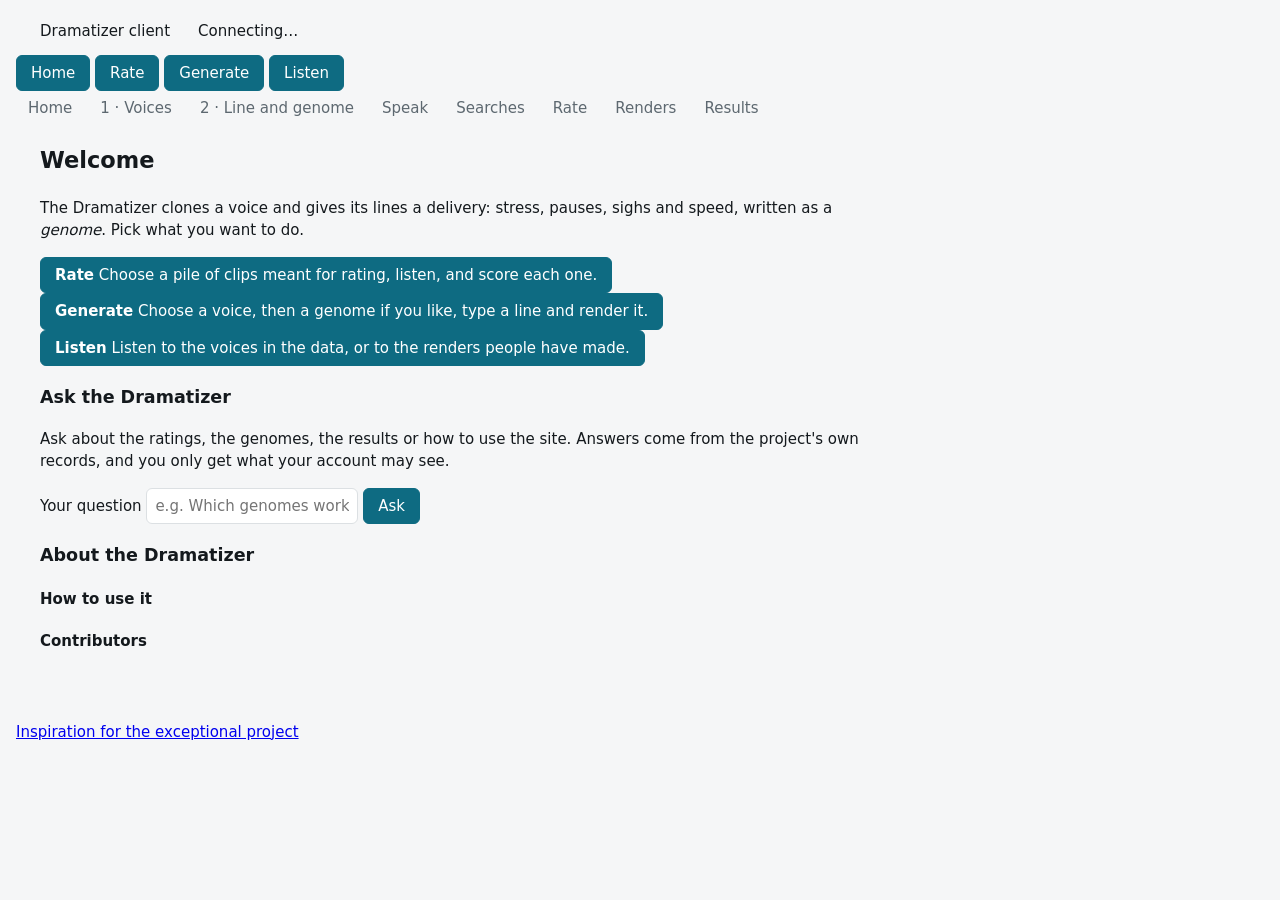
==== frontend/client/static/index.html @ ffc7ba86 "Pushing login changes" ====
<!doctype html>
<html lang="en">
<head>
<meta charset="utf-8">
<meta name="viewport" content="width=device-width, initial-scale=1">
<title>Dramatizer</title>
<link rel="stylesheet" href="/static/style.css">
</head>
<body>
<header class="top">
  <div class="brand">Dramatizer <span class="tag">client</span></div>
  <div class="who">
    <div class="conn" id="conn">Connecting…</div>
    <details class="account" id="account" hidden>
      <summary>Account</summary>
      <div class="account-menu">
        <form id="password-form" class="stack">
          <strong>Change password</strong>
          <label>Current password <input type="password" id="pw-current" autocomplete="current-password" required></label>
          <label>New password (12 or more characters) <input type="password" id="pw-new" autocomplete="new-password" minlength="12" required></label>
          <label>New password again <input type="password" id="pw-again" autocomplete="new-password" minlength="12" required></label>
          <button type="submit">Change password</button>
        </form>
        <button type="button" class="quiet" id="logout">Log out</button>
      </div>
    </details>
  </div>
</header>

<section class="login" id="login" hidden>
  <form id="login-form" class="stack card">
    <h2>Log in</h2>
    <p class="muted small">With the username and password the host gave you.</p>
    <label>Username <input id="login-user" autocomplete="username" autocapitalize="none" spellcheck="false" required></label>
    <label>Password <input id="login-pass" type="password" autocomplete="current-password" required></label>
    <p class="login-error" id="login-error" role="alert" hidden></p>
    <button type="submit">Log in</button>
    <p class="muted small" id="register-offer" hidden>No account yet? <button type="button" class="link" id="show-register">Register</button></p>
  </form>
  <form id="register-form" class="stack card" hidden>
    <h2>Register</h2>
    <p class="muted small">Ask for a listener account. The host approves it before you can log in.</p>
    <label>Username <input id="reg-user" autocomplete="username" autocapitalize="none" spellcheck="false"
      pattern="[a-z0-9._\-]{2,32}" title="2 to 32 lower-case letters, digits, or . _ -" required></label>
    <label>Name shown with your ratings <input id="reg-name" autocomplete="name" maxlength="40" required></label>
    <label>Email <input id="reg-email" type="email" autocomplete="email" maxlength="254" required></label>
    <label>Password (12 or more characters) <input id="reg-pass" type="password" autocomplete="new-password" minlength="12" required></label>
    <label>Password again <input id="reg-again" type="password" autocomplete="new-password" minlength="12" required></label>
    <p class="muted small">Your email stays on the host's computer, to know who asked and to reach you.</p>
    <p class="login-error" id="register-error" role="alert" hidden></p>
    <p class="muted" id="register-done" role="status" hidden></p>
    <button type="submit">Register</button>
    <p class="muted small"><button type="button" class="link" id="show-login">Back to log in</button></p>
  </form>
</section>

<div id="app">

<nav class="modes" id="modes" aria-label="Mode">
  <button type="button" data-mode="home" aria-pressed="false">Home</button>
  <button type="button" data-mode="rate" aria-pressed="false">Rate</button>
  <button type="button" data-mode="generate" aria-pressed="false">Generate</button>
  <button type="button" data-mode="listen" aria-pressed="false">Listen</button>
  <button type="button" data-mode="research" aria-pressed="false" hidden>Research</button>
  <span class="mode-note" id="mode-note"></span>
</nav>

<div class="chosen" id="chosen" hidden>
  <span class="label">Voice</span> <strong id="chosen-name"></strong>
  <span class="muted" id="chosen-text"></span>
  <audio id="chosen-audio" controls preload="none"></audio>
</div>

<nav class="tabs" role="tablist">
  <button role="tab" data-tab="home" class="on">Home</button>
  <button role="tab" data-tab="voices"><span class="step">1 · </span>Voices</button>
  <button role="tab" data-tab="studio"><span class="step">2 · </span>Line and genome</button>
  <button role="tab" data-tab="speak">Speak</button>
  <button role="tab" data-tab="genomes">Searches</button>
  <button role="tab" data-tab="rate">Rate</button>
  <button role="tab" data-tab="renders">Renders</button>
  <button role="tab" data-tab="results">Results</button>
</nav>

<main>
  <!-- Home: the page after logging in -->
  <section class="tab" id="tab-home">
    <h2 id="home-hello">Welcome</h2>
    <p class="intro">The Dramatizer clones a voice and gives its lines a delivery: stress, pauses, sighs and speed,
      written as a <em>genome</em>. Pick what you want to do.</p>
    <div class="home-cards">
      <button type="button" class="home-card" data-go="rate">
        <strong>Rate</strong>
        <span>Choose a pile of clips meant for rating, listen, and score each one.</span>
        <span class="muted small" id="home-rate-note"></span>
      </button>
      <button type="button" class="home-card" data-go="generate">
        <strong>Generate</strong>
        <span>Choose a voice, then a genome if you like, type a line and render it.</span>
      </button>
      <button type="button" class="home-card" data-go="listen">
        <strong>Listen</strong>
        <span>Listen to the voices in the data, or to the renders people have made.</span>
      </button>
      <button type="button" class="home-card" data-go="research" id="home-research" hidden>
        <strong>Research</strong>
        <span>Genome searches, their rankings, and the measured results.</span>
      </button>
    </div>

    <div class="home-columns">
      <section class="home-panel ask" aria-labelledby="ask-title">
        <h3 id="ask-title">Ask the Dramatizer</h3>
        <p class="muted small">Ask about the ratings, the genomes, the results or how to use the site. Answers come from
          the project's own records, and you only get what your account may see.</p>
        <div class="ask-log" id="ask-log" aria-live="polite"></div>
        <form class="ask-form" id="ask-form">
          <label class="grow"><span class="visually-hidden">Your question</span>
            <input type="text" id="ask-q" maxlength="500" autocomplete="off"
                   placeholder="e.g. Which genomes work best for each voice?"></label>
          <button type="submit" id="ask-send">Ask</button>
        </form>
        <div class="ask-examples" id="ask-examples"></div>
        <p class="muted small" id="ask-status"></p>
      </section>

      <section class="home-panel about" aria-labelledby="about-title">
        <h3 id="about-title">About the Dramatizer</h3>
        <p id="about-what"></p>
        <h4>How to use it</h4>
        <ol class="about-how" id="about-how"></ol>
        <h4>Contributors</h4>
        <ul class="about-people" id="about-people"></ul>
      </section>
    </div>
  </section>

  <!-- 1. Voices -->
  <section class="tab" id="tab-voices" hidden>
    <p class="intro for-generate">Step 1: pick the voice to clone, then go on to the line and genome. Only validation speakers are offered; the final test speakers stay locked.</p>
    <p class="intro for-listen">The voices in the data: play any recording. Only validation speakers are offered.</p>
    <form class="row" id="voice-search">
      <label>Dataset <select id="dataset"></select></label>
      <label class="grow">Speaker or words <input type="search" id="voice-q" placeholder="e.g. p231, or: the door"></label>
      <button type="submit">Search</button>
    </form>
    <p class="muted" id="voice-count"></p>
    <ul class="list" id="voice-list"></ul>
    <div class="pager"><button id="prev" class="quiet">‹ Earlier</button><span id="page"></span><button id="next" class="quiet">Later ›</button></div>
  </section>

  <!-- 2. Speak -->
  <section class="tab" id="tab-speak" hidden>
    <p class="intro">Type a line; the host's PC speaks it in the chosen voice. Jobs wait in one queue.</p>
    <p class="notice" data-lacks="speak" hidden>Your account can choose voices and listen to them, but not make speech. Ask the host for a researcher account.</p>
    <form id="speak-form" class="stack">
      <label>Line to speak <textarea id="speak-text" rows="3" maxlength="300" required></textarea></label>
      <div class="row"><label>Seed <input type="number" id="speak-seed" min="0" placeholder="default"></label>
        <button type="submit" data-needs="speak">Speak</button></div>
    </form>
    <div id="speak-jobs" class="list"></div>
  </section>

  <!-- 3. Genomes -->
  <section class="tab" id="tab-genomes" hidden>
    <div id="genome-home">
      <p class="intro">A genome is a few delivery edits: stress, pauses, sounds, speed. A search tries 10 genomes on
        one line and judges each against the plain line. Then listeners rate them and the best one gets a name.</p>
<p class="notice" data-lacks="search" hidden>Your account can listen to the searches, but not start one. Ask the host for a researcher account.</p>
      <details class="card" open>
        <summary>New search with the chosen voice</summary>
        <form id="search-form" class="stack">
          <label>Line <textarea id="search-text" rows="2" maxlength="300" required>Well, you really did it this time, and I honestly didn't think you had it in you, so I'll be waiting.</textarea></label>
          <div class="row">
            <label>Search method <select id="search-method">
              <option value="random">Random</option>
              <option value="guided-shared">Shared preference model</option>
              <option value="guided-voice">Voice-conditioned preference model</option>
            </select></label>
            <label>Starting genome <select id="search-start" disabled>
              <option value="">Neutral</option>
            </select></label>
          </div>
          <div class="row"><label>Genes per genome <input type="number" id="search-genes" min="1" max="6" value="3"></label>
            <label>Genome seed <input type="number" id="search-seed" min="0" placeholder="new"></label>
            <button type="submit">Start search</button></div>
          <p class="muted small">Takes a few minutes (11 clips). Lines of about 20 words judge best.</p>
        </form>
      </details>
      <h3>Searches</h3>
      <label class="row">Listening pile <select id="pile-filter"><option value="">All searches</option></select></label>
      <p class="muted small" id="pile-note" hidden>Your pile: rate every search in it. Each has the plain line and up to 10 deliveries.</p>
      <ul class="list" id="search-list"></ul>
      <h3>Named genomes</h3>
      <ul class="list" id="named-list"></ul>
    </div>

    <div id="run-view" hidden>
      <button class="quiet" id="back">‹ All searches</button>
      <h2 id="run-title"></h2>
      <p class="line" id="run-line"></p>
      <p class="muted" id="run-state"></p>
      <div class="views" role="tablist">
        <button data-view="rate" class="on">Rate</button>
        <button data-view="ranked">Ranked by MOS</button>
      </div>

      <form id="rate-form" class="stack">
        <fieldset class="raters">
          <legend>Listeners</legend>
          <label>How many <select id="rater-count"><option>1</option><option>2</option><option>3</option><option>4</option></select></label>
          <div id="rater-names" class="row"></div>
          <p class="muted small">Each listener moves their slider from 0 (bad) to 5 (excellent) for every clip they heard.
            A slider counts once it is moved. The mean over listeners is the clip's MOS.</p>
        </fieldset>
        <ol class="clips" id="rate-clips"></ol>
        <div class="sticky"><button type="submit">Save scores and rank</button></div>
      </form>

      <div id="ranked" hidden>
        <p id="ranked-head" class="muted"></p>
        <ol class="clips" id="ranked-clips"></ol>
      </div>
    </div>
  </section>

  <!-- Rate genomes: one listener, one pile -->
  <section class="tab" id="tab-rate" hidden>
    <div class="rate-top">
      <label>Listening pile <select id="rp-pile"></select></label>
      <div class="views" role="tablist">
        <button data-rview="rate" class="on">Rate</button>
        <button data-rview="rank">Ranking</button>
      </div>
    </div>
    <div class="progress-bar" id="rp-progress" hidden>
      <div class="progress-track"><div class="progress-fill" id="rp-fill"></div></div>
      <span id="rp-progress-text"></span>
      <span class="check-host">
        <button type="button" class="quiet small" id="rp-check">Check with host</button>
        <span class="muted small" id="rp-checked" aria-live="polite"></span>
      </span>
    </div>
    <p class="muted" id="rp-empty" hidden></p>

    <div id="rp-rate">
      <p class="intro small">Listen to the plain line first, then score every version from 0 (bad) to 5 (excellent) in steps of
        0.5. Score how good and expressive it sounds as speech. A score is saved as soon as you set it, and you can change it at any time.</p>
      <nav class="voice-steps" id="rp-voices" aria-label="Voices in this pile"></nav>
      <div id="rp-run"></div>
      <div class="run-nav">
        <button type="button" class="quiet" id="rp-prev">‹ Previous voice</button>
        <button type="button" id="rp-next">Next voice ›</button>
      </div>
    </div>

    <div id="rp-rank" hidden>
      <div class="row rank-controls">
        <label>Order by <select id="rk-by">
          <option value="mine">My score</option>
          <option value="mine_above_baseline">My score minus the plain line</option>
          <option value="mos">Everyone's mean (MOS)</option>
        </select></label>
        <label>Voice <select id="rk-voice"><option value="">All voices</option></select></label>
        <label class="check"><input type="checkbox" id="rk-base"> Show the plain lines</label>
      </div>
      <p class="muted small" id="rk-head"></p>
      <ol class="ranking" id="rk-list"></ol>
    </div>
  </section>

  <!-- 4. Genome studio -->
  <section class="tab" id="tab-studio" hidden>
<p class="notice" data-lacks="speak" hidden>Your account can look at and edit genomes here, but not render or save them. Ask the host for a researcher account.</p>
    <p class="intro">Step 2: type a line and render it in the chosen voice. A genome is optional: pick one, or start an
      empty one and add genes. A gene's position runs from the first word (0) to the last (1), so a genome fits any line.</p>

    <div class="card stack">
      <strong>Genome (optional)</strong>
      <div class="row">
        <label class="grow">Find <input type="search" id="st-find" placeholder="a name, voice, gene type or word"></label>
        <label>Show <select id="st-source">
          <option value="">All</option><option value="named">Named</option><option value="edited">Made by hand</option>
          <option value="search">From searches</option><option value="private">My genomes</option></select></label>
      </div>
      <label>Genome <span class="muted small">(by voice, best rated first)</span> <select id="st-pick" size="10"></select></label>
      <p class="muted small" id="st-picked"></p>
      <div class="row" id="st-blank" hidden><label class="grow">Name your genome <input type="text" id="st-blank-name" maxlength="60" placeholder="e.g. My dramatic sigh"></label></div>
      <p class="muted small" id="st-blank-note" hidden>When you render it, it is saved under “My genomes”, seen only by you.</p>
      <div class="row"><button type="button" class="quiet" id="st-new">Start empty</button>
        <button type="button" class="quiet" id="st-remove" hidden>Delete this hand-made genome</button></div>
    </div>

    <div class="card stack">
      <strong>Line and genes</strong>
      <label>Line <textarea id="st-text" rows="2" maxlength="300">Well, you really did it this time, and I honestly didn't think you had it in you, so I'll be waiting.</textarea></label>
      <ol class="genes" id="st-genes"></ol>
      <div class="row"><button type="button" class="quiet" id="st-add">+ Add gene</button>
        <span class="muted small" id="st-count"></span></div>
      <div class="preview">
        <span class="label">Will be spoken as</span>
        <p class="markup" id="st-markup"></p>
        <p class="muted small" id="st-speed"></p>
        <ul class="muted small" id="st-warnings"></ul>
      </div>
    </div>

    <div class="card stack can-name-only">
      <strong>Save as a new shared genome</strong>
      <div class="row"><label class="grow">Name <input type="text" id="st-name" maxlength="60" placeholder="e.g. Sigh then pause"></label>
        <button type="button" id="st-save">Save</button></div>
    </div>

    <div class="card stack">
      <strong>Render in the chosen voice</strong>
      <p class="muted small" id="st-voice"></p>
      <div class="row"><label>Seed <input type="number" id="st-seed" min="0" placeholder="default"></label>
        <label class="check"><input type="checkbox" id="st-plain" checked> Also the plain line, to compare</label>
        <button type="button" id="st-render" data-needs="speak">Render</button></div>
      <div id="st-jobs" class="list"></div>
    </div>
  </section>

  <!-- Renders: everyone's spoken and rendered lines -->
  <section class="tab" id="tab-renders" hidden>
    <p class="intro">Every line spoken or rendered on the host, by anyone, newest first.</p>
    <form class="row" id="rn-search">
      <label class="grow">Find <input type="search" id="rn-q" placeholder="a voice, words, a genome or a name"></label>
      <label class="check"><input type="checkbox" id="rn-mine"> Only mine</label>
      <button type="submit" class="quiet">Search</button>
    </form>
    <p class="muted small" id="rn-count"></p>
    <ul class="list" id="rn-list"></ul>
    <div class="pager"><button id="rn-prev" class="quiet">‹ Newer</button><span id="rn-page"></span><button id="rn-next" class="quiet">Older ›</button></div>
  </section>

  <!-- Results -->
  <section class="tab" id="tab-results" hidden>
    <p class="intro">The measured baselines (CosyVoice 3, no genome) and the genome search comparison, from the host's PC.</p>
    <div id="results"></div>
  </section>
</main>
</div>

<footer class="foot">
  <a href="https://www.youtube.com/watch?v=Aq5WXmQQooo" target="_blank" rel="noopener noreferrer">Inspiration for the exceptional project</a>
</footer>

<div class="toast" id="toast" role="status" hidden></div>
<script src="/static/app.js"></script>
<script src="/static/rate.js"></script>
<script src="/static/studio.js"></script>
<script src="/static/renders.js"></script>
<script src="/static/ask.js"></script>
</body>
</html>
---- static/style.css ----
/* Layout: a clip list on the left, a sticky player on the right; one column on a phone. */
:root {
  --bg: #f5f6f7;
  --surface: #ffffff;
  --ink: #14191d;
  --muted: #5d6870;
  --rule: #dce0e3;
  --band: #eceff1;
  --accent: #0e6b82;
  --accent-ink: #ffffff;
  --accent-soft: #d9ebf0;
  --font-body: "Segoe UI", system-ui, -apple-system, sans-serif;
  --font-mono: "Cascadia Mono", Consolas, monospace;
}

@media (prefers-color-scheme: dark) {
  :root {
    --bg: #101417; --surface: #171d21; --ink: #e6eaec; --muted: #94a1aa; --rule: #2a343b;
    --band: #1c2429; --accent: #5cb8cf; --accent-ink: #0b1316; --accent-soft: #163640;
    color-scheme: dark;
  }
}

* { box-sizing: border-box; }

body {
  margin: 0;
  background: var(--bg);
  color: var(--ink);
  font: 15px/1.5 var(--font-body);
  padding-inline: max(16px, env(safe-area-inset-left, 0px));
}

header, main { max-width: 1200px; margin: 0 auto; }
header { display: flex; flex-wrap: wrap; align-items: baseline; gap: 12px 28px; padding-block: 20px 12px; }
h1 { margin: 0; font-size: 1.35rem; font-weight: 650; }

.tabs { display: flex; gap: 4px; }
.tabs button {
  border: 0; background: none; color: var(--muted); padding: 6px 12px; border-radius: 6px;
  font: inherit; cursor: pointer;
}
.tabs button[aria-selected="true"] { background: var(--accent-soft); color: var(--accent); font-weight: 600; }

main { display: grid; grid-template-columns: minmax(0, 1fr) 340px; gap: 20px; padding-bottom: 48px; align-items: start; }
@media (max-width: 860px) { main { grid-template-columns: minmax(0, 1fr); } .side { order: -1; position: static; } }

.side { position: sticky; top: 16px; display: grid; gap: 16px; min-width: 0; max-height: calc(100vh - 32px); overflow-y: auto; }

.filters { display: flex; flex-wrap: wrap; align-items: end; gap: 10px 14px; margin-bottom: 8px; }
.filters label { display: grid; gap: 3px; font-size: 0.8rem; color: var(--muted); }
.detail-filters { display: contents; }

select, input {
  font: inherit; color: var(--ink); background: var(--surface);
  border: 1px solid var(--rule); border-radius: 6px; padding: 6px 8px; min-width: 130px;
}
select:focus-visible, input:focus-visible, button:focus-visible, audio:focus-visible, tr:focus-visible {
  outline: 2px solid var(--accent); outline-offset: 1px;
}

button {
  font: inherit; cursor: pointer; border-radius: 6px; padding: 6px 14px;
  border: 1px solid var(--accent); background: var(--accent); color: var(--accent-ink);
}
button.quiet { background: none; color: var(--accent); border-color: var(--rule); }
button:disabled { opacity: 0.4; cursor: default; }

.count { margin: 4px 0 8px; color: var(--muted); font-size: 0.85rem; }

.table-wrap { background: var(--surface); border: 1px solid var(--rule); border-radius: 8px; overflow-x: auto; }
table { border-collapse: collapse; width: 100%; }
th, td { text-align: left; padding: 8px 12px; border-bottom: 1px solid var(--rule); vertical-align: top; }
th { font-size: 0.72rem; letter-spacing: 0.06em; text-transform: uppercase; color: var(--muted); background: var(--band); font-weight: 600; }
tbody tr { cursor: pointer; }
tbody tr:hover { background: var(--band); }
tbody tr[aria-selected="true"] { background: var(--accent-soft); }
tbody tr:last-child td { border-bottom: 0; }
td.speaker { font-family: var(--font-mono); font-size: 0.85rem; white-space: nowrap; }
td.details { color: var(--muted); font-size: 0.85rem; white-space: nowrap; }
td.empty { text-align: center; color: var(--muted); padding: 28px; cursor: default; }

.pager { display: flex; align-items: center; justify-content: center; gap: 14px; margin-top: 12px; color: var(--muted); font-size: 0.9rem; }

.player, .generate {
  background: var(--surface); border: 1px solid var(--rule);
  border-radius: 8px; padding: 18px; min-width: 0;
}
.placeholder { margin: 0; color: var(--muted); }
.meta { margin: 0 0 8px; font-size: 0.8rem; color: var(--muted); letter-spacing: 0.04em; text-transform: uppercase; }
blockquote { margin: 0 0 14px; font-size: 1.15rem; line-height: 1.4; text-wrap: balance; }
audio { width: 100%; }
.actions { display: flex; gap: 8px; margin: 12px 0; }
dl { display: grid; grid-template-columns: auto 1fr; gap: 4px 12px; margin: 0 0 14px; font-size: 0.88rem; }
dt { color: var(--muted); }
dd { margin: 0; }
.path-label { margin: 0 0 4px; font-size: 0.75rem; color: var(--muted); letter-spacing: 0.04em; text-transform: uppercase; }
.path-row { display: flex; gap: 8px; align-items: center; }
.path-row code { flex: 1; min-width: 0; overflow-wrap: anywhere; font: 0.78rem/1.4 var(--font-mono); background: var(--band); padding: 6px 8px; border-radius: 6px; }

@media (prefers-reduced-motion: no-preference) {
  button, tbody tr { transition: background-color 0.12s; }
}

/* Generate panel (Voice_model_example_UI.py) */
.generate h2 { margin: 0 0 6px; font-size: 1.05rem; font-weight: 650; }
.generate h3 { margin: 18px 0 6px; font-size: 0.8rem; color: var(--muted); letter-spacing: 0.06em; text-transform: uppercase; font-weight: 600; }
.hint { color: var(--muted); font-size: 0.85rem; font-weight: 400; }
.generate form { display: grid; gap: 10px; margin: 12px 0; }
.generate label { display: grid; gap: 4px; font-size: 0.85rem; color: var(--muted); }
.generate textarea, .generate input { width: 100%; min-width: 0; resize: vertical; font: inherit; color: var(--ink); }
textarea { background: var(--surface); border: 1px solid var(--rule); border-radius: 6px; padding: 6px 8px; }
textarea:focus-visible { outline: 2px solid var(--accent); outline-offset: 1px; }
.status { margin: 0 0 10px; padding: 8px 10px; border-radius: 6px; background: var(--accent-soft); color: var(--accent); font-size: 0.9rem; }
.status.error { background: #f9e1df; color: #9c2b22; }
@media (prefers-color-scheme: dark) { .status.error { background: #3a1c1a; color: #f08a80; } }
.recent { list-style: none; margin: 0; padding: 0; display: grid; gap: 6px; font-size: 0.85rem; }
.recent li { display: flex; gap: 10px; align-items: baseline; }
.recent li span { min-width: 0; overflow: hidden; text-overflow: ellipsis; white-space: nowrap; color: var(--muted); }
.recent button { padding: 2px 10px; flex: none; }
.recent .empty { color: var(--muted); }
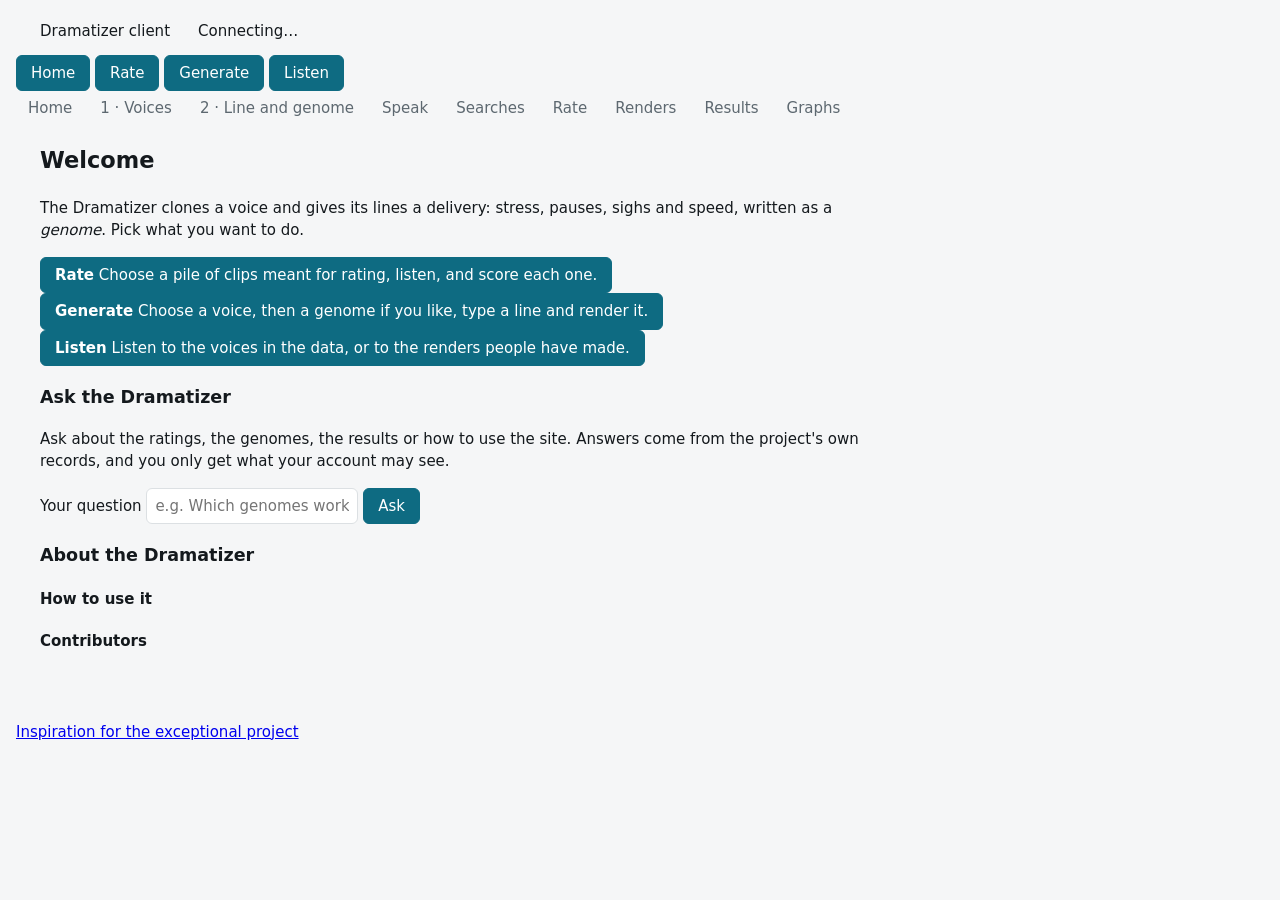
==== commit 30cce781: "pushing changes and final touches for the milestone 3 integration with application" ====
--- a/frontend/client/static/index.html
+++ b/frontend/client/static/index.html
@@ -80,6 +80,7 @@
   <button role="tab" data-tab="rate">Rate</button>
   <button role="tab" data-tab="renders">Renders</button>
   <button role="tab" data-tab="results">Results</button>
+  <button role="tab" data-tab="graphs">Graphs</button>
 </nav>
 
 <main>
@@ -137,7 +138,7 @@
 
   <!-- 1. Voices -->
   <section class="tab" id="tab-voices" hidden>
-    <p class="intro for-generate">Step 1: pick the voice to clone, then go on to the line and genome. Only validation speakers are offered; the final test speakers stay locked.</p>
+    <p class="intro for-generate">Step 1: pick the voice to clone, then go on to the line and genome. Only validation speakers are offered; the final test speakers stay locked. Your own recorded voice is under Dataset: Custom voices, seen only by you and the admins.</p>
     <p class="intro for-listen">The voices in the data: play any recording. Only validation speakers are offered.</p>
     <form class="row" id="voice-search">
       <label>Dataset <select id="dataset"></select></label>
@@ -244,8 +245,10 @@
     <p class="muted" id="rp-empty" hidden></p>
 
     <div id="rp-rate">
-      <p class="intro small">Listen to the plain line first, then score every version from 0 (bad) to 5 (excellent) in steps of
-        0.5. Score how good and expressive it sounds as speech. A score is saved as soon as you set it, and you can change it at any time.</p>
+      <p class="intro small">Listen to the voice's original recording first. Then score every clip from 0 (bad) to 5 (excellent)
+        in steps of 0.5, for how good and expressive it sounds as speech, and tick the boxes if you hear an artifact or a
+        different person than the original. The clips come in a mixed order and are all scored the same way. A score is
+        saved as soon as you set it, and you can change it at any time.</p>
       <nav class="voice-steps" id="rp-voices" aria-label="Voices in this pile"></nav>
       <div id="rp-run"></div>
       <div class="run-nav">
@@ -258,11 +261,8 @@
       <div class="row rank-controls">
         <label>Order by <select id="rk-by">
           <option value="mine">My score</option>
-          <option value="mine_above_baseline">My score minus the plain line</option>
-          <option value="mos">Everyone's mean (MOS)</option>
         </select></label>
         <label>Voice <select id="rk-voice"><option value="">All voices</option></select></label>
-        <label class="check"><input type="checkbox" id="rk-base"> Show the plain lines</label>
       </div>
       <p class="muted small" id="rk-head"></p>
       <ol class="ranking" id="rk-list"></ol>
@@ -339,6 +339,12 @@
     <p class="intro">The measured baselines (CosyVoice 3, no genome) and the genome search comparison, from the host's PC.</p>
     <div id="results"></div>
   </section>
+
+  <!-- Graphs: the six questions' charts, as last made -->
+  <section class="tab" id="tab-graphs" hidden>
+    <p class="intro">The six genome questions as charts, from the latest time they were made on the host. Click a chart for full size.</p>
+    <div id="graphs"></div>
+  </section>
 </main>
 </div>
 
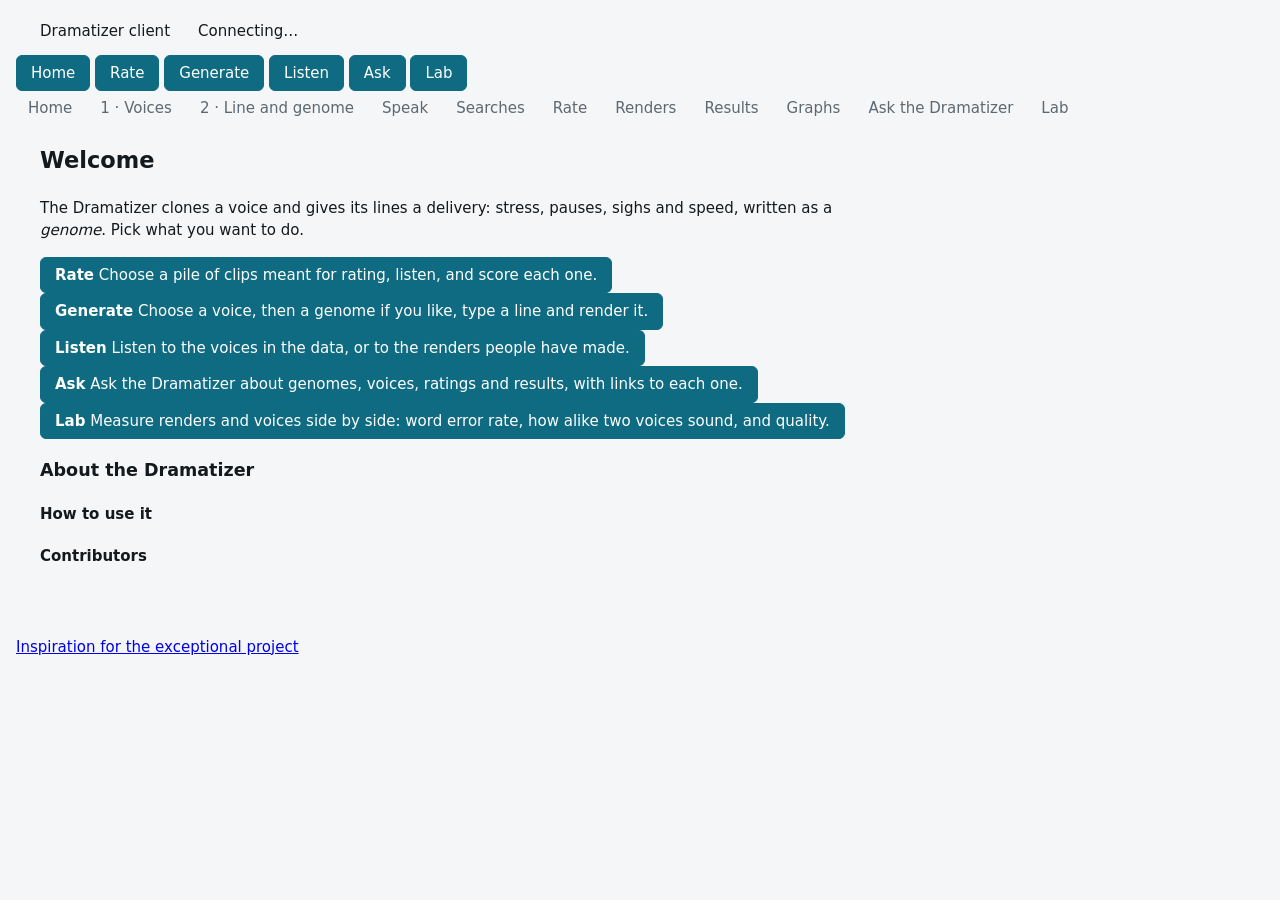
==== commit a32d5480: "pushing fixes to LLM and hyper link extentions" ====
--- a/frontend/client/static/index.html
+++ b/frontend/client/static/index.html
@@ -47,6 +47,8 @@
     <label>Password (12 or more characters) <input id="reg-pass" type="password" autocomplete="new-password" minlength="12" required></label>
     <label>Password again <input id="reg-again" type="password" autocomplete="new-password" minlength="12" required></label>
     <p class="muted small">Your email stays on the host's computer, to know who asked and to reach you.</p>
+    <div class="agreement" id="reg-agreement" tabindex="0" aria-label="User agreement"></div>
+    <label class="check"><input type="checkbox" id="reg-agree" required> I have read the user agreement and accept it</label>
     <p class="login-error" id="register-error" role="alert" hidden></p>
     <p class="muted" id="register-done" role="status" hidden></p>
     <button type="submit">Register</button>
@@ -54,6 +56,18 @@
   </form>
 </section>
 
+<section class="login" id="agree" hidden>
+  <form id="agree-form" class="stack card">
+    <h2>User agreement</h2>
+    <p class="muted small">Before you go on, read and accept the Dramatizer user agreement. You are asked again only if it changes.</p>
+    <div class="agreement" id="agree-text" tabindex="0" aria-label="User agreement"></div>
+    <label class="check"><input type="checkbox" id="agree-box" required> I have read the user agreement and accept it</label>
+    <p class="login-error" id="agree-error" role="alert" hidden></p>
+    <button type="submit">Accept and continue</button>
+    <p class="muted small"><button type="button" class="link" id="agree-logout">Log out instead</button></p>
+  </form>
+</section>
+
 <div id="app">
 
 <nav class="modes" id="modes" aria-label="Mode">
@@ -61,6 +75,8 @@
   <button type="button" data-mode="rate" aria-pressed="false">Rate</button>
   <button type="button" data-mode="generate" aria-pressed="false">Generate</button>
   <button type="button" data-mode="listen" aria-pressed="false">Listen</button>
+  <button type="button" data-mode="ask" aria-pressed="false">Ask</button>
+  <button type="button" data-mode="measure" aria-pressed="false">Lab</button>
   <button type="button" data-mode="research" aria-pressed="false" hidden>Research</button>
   <span class="mode-note" id="mode-note"></span>
 </nav>
@@ -81,6 +97,8 @@
   <button role="tab" data-tab="renders">Renders</button>
   <button role="tab" data-tab="results">Results</button>
   <button role="tab" data-tab="graphs">Graphs</button>
+  <button role="tab" data-tab="ask">Ask the Dramatizer</button>
+  <button role="tab" data-tab="measure">Lab</button>
 </nav>
 
 <main>
@@ -103,28 +121,21 @@
         <strong>Listen</strong>
         <span>Listen to the voices in the data, or to the renders people have made.</span>
       </button>
+      <button type="button" class="home-card" data-go="ask">
+        <strong>Ask</strong>
+        <span>Ask the Dramatizer about genomes, voices, ratings and results, with links to each one.</span>
+      </button>
+      <button type="button" class="home-card" data-go="measure">
+        <strong>Lab</strong>
+        <span>Measure renders and voices side by side: word error rate, how alike two voices sound, and quality.</span>
+      </button>
       <button type="button" class="home-card" data-go="research" id="home-research" hidden>
         <strong>Research</strong>
         <span>Genome searches, their rankings, and the measured results.</span>
       </button>
     </div>
 
-    <div class="home-columns">
-      <section class="home-panel ask" aria-labelledby="ask-title">
-        <h3 id="ask-title">Ask the Dramatizer</h3>
-        <p class="muted small">Ask about the ratings, the genomes, the results or how to use the site. Answers come from
-          the project's own records, and you only get what your account may see.</p>
-        <div class="ask-log" id="ask-log" aria-live="polite"></div>
-        <form class="ask-form" id="ask-form">
-          <label class="grow"><span class="visually-hidden">Your question</span>
-            <input type="text" id="ask-q" maxlength="500" autocomplete="off"
-                   placeholder="e.g. Which genomes work best for each voice?"></label>
-          <button type="submit" id="ask-send">Ask</button>
-        </form>
-        <div class="ask-examples" id="ask-examples"></div>
-        <p class="muted small" id="ask-status"></p>
-      </section>
-
+    <div class="home-columns home-about">
       <section class="home-panel about" aria-labelledby="about-title">
         <h3 id="about-title">About the Dramatizer</h3>
         <p id="about-what"></p>
@@ -140,6 +151,20 @@
   <section class="tab" id="tab-voices" hidden>
     <p class="intro for-generate">Step 1: pick the voice to clone, then go on to the line and genome. Only validation speakers are offered; the final test speakers stay locked. Your own recorded voice is under Dataset: Custom voices, seen only by you and the admins.</p>
     <p class="intro for-listen">The voices in the data: play any recording. Only validation speakers are offered.</p>
+    <details class="card for-generate" id="my-voices">
+      <summary>Your uploaded voices</summary>
+      <p class="muted small">Upload a short recording of a voice to clone. Only your account can use it (and the host's
+        admins, who run the service); it is never used to train AI. You can delete it at any time.</p>
+      <ul class="list" id="my-voice-list"></ul>
+      <form id="upload-form" class="stack">
+        <label>Voice name <input id="up-name" maxlength="24" pattern="[A-Za-z0-9][A-Za-z0-9 \-]{0,23}" placeholder="e.g. Calm" required></label>
+        <label>Recording <input type="file" id="up-file" accept=".wav,.mp3,.flac,.ogg,audio/*" required></label>
+        <label>The words spoken in the recording <textarea id="up-script" rows="2" maxlength="500" required></textarea></label>
+        <label class="check"><input type="checkbox" id="up-consent" required> This is my own voice, or the speaker has allowed me to upload it</label>
+        <p class="muted small" id="up-limits"></p>
+        <div class="row"><button type="submit" data-needs="speak">Upload voice</button></div>
+      </form>
+    </details>
     <form class="row" id="voice-search">
       <label>Dataset <select id="dataset"></select></label>
       <label class="grow">Speaker or words <input type="search" id="voice-q" placeholder="e.g. p231, or: the door"></label>
@@ -270,6 +295,93 @@
   </section>
 
   <!-- 4. Genome studio -->
+  <!-- Ask the Dramatizer: the chat, and what each answer looked up (for checking and debugging) -->
+  <section class="tab" id="tab-ask" hidden>
+    <div class="ask-columns">
+      <section class="home-panel ask" aria-labelledby="ask-title">
+        <h3 id="ask-title">Ask the Dramatizer</h3>
+        <p class="muted small">Ask about the ratings, the genomes, the voices, the results or how to use the site. Answers
+          come from the project's own records, and you only get what your account may see. Genomes and voices in an
+          answer are links: open one to see it.</p>
+        <div class="ask-log" id="ask-log" aria-live="polite"></div>
+        <form class="ask-form" id="ask-form">
+          <label class="grow"><span class="visually-hidden">Your question</span>
+            <input type="text" id="ask-q" maxlength="500" autocomplete="off"
+                   placeholder="e.g. Did Rama rate any genomes 5?"></label>
+          <button type="submit" id="ask-send">Ask</button>
+        </form>
+        <div class="ask-examples" id="ask-examples"></div>
+        <p class="muted small" id="ask-status"></p>
+      </section>
+      <aside class="home-panel ask-debug" aria-labelledby="ask-debug-title">
+        <h3 id="ask-debug-title">Look-up details</h3>
+        <p class="muted small" id="ask-debug-hint">Ask something: what the answer looked up shows here. Click an answer to
+          see its details again.</p>
+        <div id="ask-debug"></div>
+      </aside>
+    </div>
+  </section>
+
+  <!-- The Lab: measure recordings side by side (POST /lab/compare) -->
+  <section class="tab" id="tab-measure" hidden>
+    <p class="notice" data-lacks="speak" hidden>Measuring runs on the host's GPU: your account cannot start it. Ask the host.</p>
+    <p class="intro">Choose up to 8 recordings (renders, a voice's original, or a search's clips) and measure them side by
+      side: the <strong>word error rate</strong> (how many words of the script a speech recogniser gets wrong, and which),
+      the <strong>speaker similarity</strong> to a reference and between every pair, and the estimated
+      <strong>quality</strong>. Mark one as the reference: usually the voice's original.</p>
+
+    <div class="card stack">
+      <div class="item-head"><strong>Recordings to compare</strong><span class="muted small" id="lab-count"></span>
+        <button type="button" class="quiet small" id="lab-clear">Clear</button></div>
+      <ol class="lab-picked" id="lab-picked"></ol>
+      <label class="check"><input type="radio" name="lab-ref" id="lab-noref"> No reference (compare every pair only)</label>
+      <div class="row">
+        <fieldset class="lab-measures"><legend class="muted small">Measure</legend>
+          <label class="check"><input type="checkbox" id="lab-m-wer" checked> Word error rate</label>
+          <label class="check"><input type="checkbox" id="lab-m-similarity" checked> Speaker similarity</label>
+          <label class="check"><input type="checkbox" id="lab-m-quality" checked> Quality (PESQ, STOI, SI-SDR)</label>
+        </fieldset>
+        <label class="grow">Script for every recording (optional: otherwise each one's own line)
+          <input type="text" id="lab-script" maxlength="500" placeholder="the words each recording should say"></label>
+      </div>
+      <div class="row"><button type="button" id="lab-run" disabled>Measure</button>
+        <span class="muted small" id="lab-progress" aria-live="polite"></span></div>
+    </div>
+
+    <div class="card stack">
+      <strong>Add recordings</strong>
+      <div class="lab-sources" id="lab-sources" role="group" aria-label="Where to add recordings from">
+        <button type="button" data-source="renders" aria-pressed="true">Renders</button>
+        <button type="button" data-source="voices" aria-pressed="false">Original voices</button>
+        <button type="button" data-source="searches" aria-pressed="false">Search clips</button>
+      </div>
+      <form class="row lab-source" data-source="renders" id="lab-rform">
+        <label class="grow">Find <input type="search" id="lab-rq" placeholder="a voice, line, genome or person"></label>
+        <label class="check"><input type="checkbox" id="lab-rmine"> Only mine</label>
+        <button type="submit" class="quiet">Find</button>
+      </form>
+      <form class="row lab-source" data-source="voices" id="lab-vform" hidden>
+        <label>Dataset <select id="lab-dataset"></select></label>
+        <label class="grow">Find <input type="search" id="lab-vq" placeholder="a speaker id or words"></label>
+        <button type="submit" class="quiet">Find</button>
+      </form>
+      <div class="row lab-source" data-source="searches" hidden>
+        <label class="grow">Search <select id="lab-run-id"></select></label>
+      </div>
+      <ul class="lab-found" id="lab-found"></ul>
+    </div>
+
+    <div class="card stack" id="lab-result-card" hidden>
+      <strong>Results</strong>
+      <div id="lab-result"></div>
+    </div>
+
+    <div class="card stack">
+      <strong>Your earlier comparisons</strong>
+      <ul class="lab-history small" id="lab-history"></ul>
+    </div>
+  </section>
+
   <section class="tab" id="tab-studio" hidden>
 <p class="notice" data-lacks="speak" hidden>Your account can look at and edit genomes here, but not render or save them. Ask the host for a researcher account.</p>
     <p class="intro">Step 2: type a line and render it in the chosen voice. A genome is optional: pick one, or start an
@@ -288,6 +400,7 @@
       <div class="row" id="st-blank" hidden><label class="grow">Name your genome <input type="text" id="st-blank-name" maxlength="60" placeholder="e.g. My dramatic sigh"></label></div>
       <p class="muted small" id="st-blank-note" hidden>When you render it, it is saved under “My genomes”, seen only by you.</p>
       <div class="row"><button type="button" class="quiet" id="st-new">Start empty</button>
+        <button type="button" class="quiet" id="st-paste" title="A genome copied from a render or from here">Paste genome</button>
         <button type="button" class="quiet" id="st-remove" hidden>Delete this hand-made genome</button></div>
     </div>
 
@@ -296,6 +409,7 @@
       <label>Line <textarea id="st-text" rows="2" maxlength="300">Well, you really did it this time, and I honestly didn't think you had it in you, so I'll be waiting.</textarea></label>
       <ol class="genes" id="st-genes"></ol>
       <div class="row"><button type="button" class="quiet" id="st-add">+ Add gene</button>
+        <button type="button" class="quiet" id="st-copy">Copy genome</button>
         <span class="muted small" id="st-count"></span></div>
       <div class="preview">
         <span class="label">Will be spoken as</span>
@@ -330,6 +444,12 @@
       <button type="submit" class="quiet">Search</button>
     </form>
     <p class="muted small" id="rn-count"></p>
+    <!-- Admins only (the API refuses everyone else): pick renders and delete them; they go to a removed/ folder -->
+    <div class="row admin-bar" id="rn-admin" hidden>
+      <label class="check"><input type="checkbox" id="rn-all"> Select all on this page</label>
+      <span class="muted small" id="rn-picked">0 selected</span>
+      <button type="button" class="danger" id="rn-delete" disabled>Delete selected</button>
+    </div>
     <ul class="list" id="rn-list"></ul>
     <div class="pager"><button id="rn-prev" class="quiet">‹ Newer</button><span id="rn-page"></span><button id="rn-next" class="quiet">Older ›</button></div>
   </section>
@@ -358,5 +478,6 @@
 <script src="/static/studio.js"></script>
 <script src="/static/renders.js"></script>
 <script src="/static/ask.js"></script>
+<script src="/static/measure.js"></script>
 </body>
 </html>
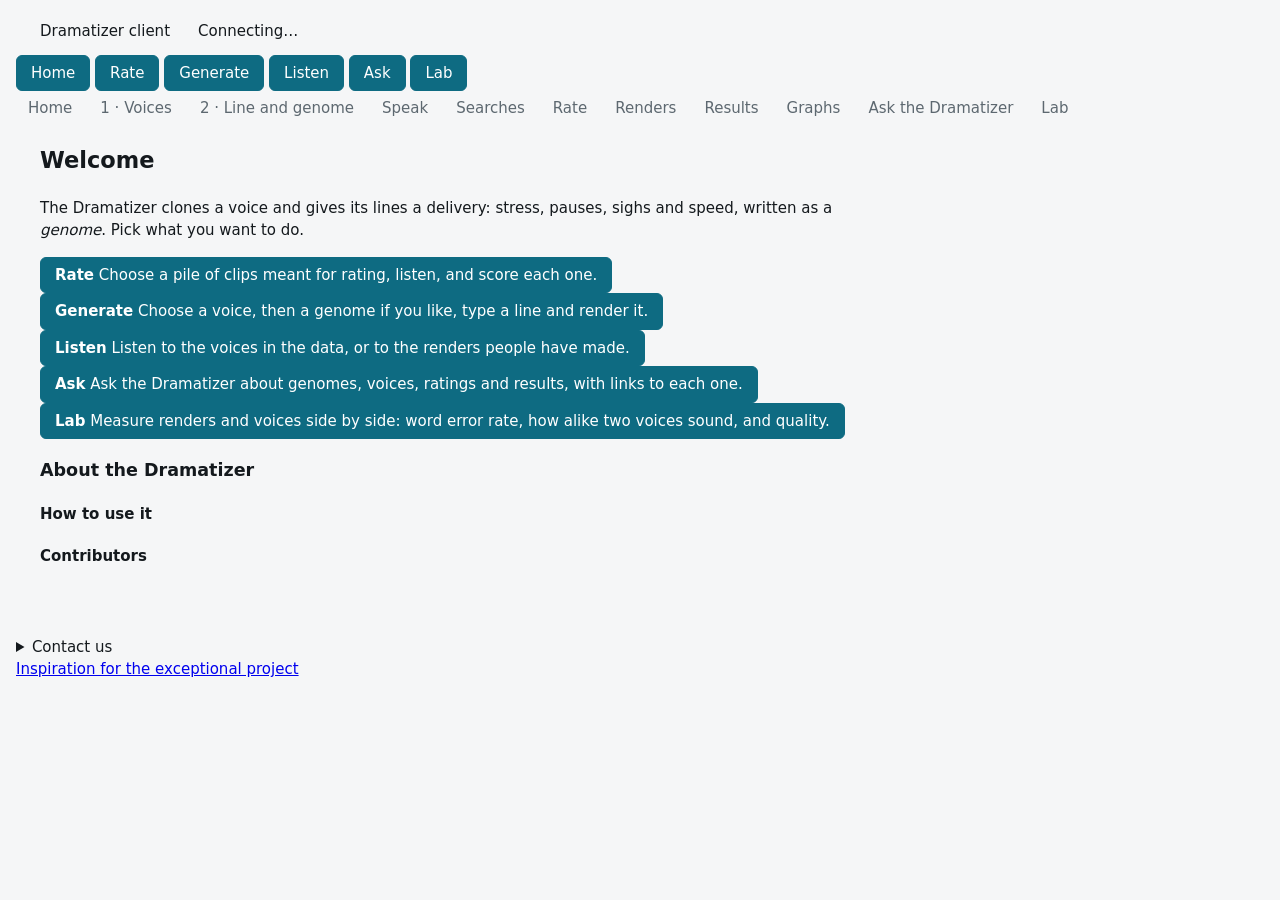
==== commit c9be43f5: "Container pushes as well as new URL LES GO!" ====
--- a/frontend/client/static/index.html
+++ b/frontend/client/static/index.html
@@ -39,7 +39,8 @@
   </form>
   <form id="register-form" class="stack card" hidden>
     <h2>Register</h2>
-    <p class="muted small">Ask for a listener account. The host approves it before you can log in.</p>
+    <p class="muted small">Make an account and log in at once. You can render lines (5 a minute), ask questions
+      (10 a minute), measure in the Lab and upload your own voice. Rating is for listeners the team invites.</p>
     <label>Username <input id="reg-user" autocomplete="username" autocapitalize="none" spellcheck="false"
       pattern="[a-z0-9._\-]{2,32}" title="2 to 32 lower-case letters, digits, or . _ -" required></label>
     <label>Name shown with your ratings <input id="reg-name" autocomplete="name" maxlength="40" required></label>
@@ -462,13 +463,23 @@
 
   <!-- Graphs: the six questions' charts, as last made -->
   <section class="tab" id="tab-graphs" hidden>
-    <p class="intro">The six genome questions as charts, from the latest time they were made on the host. Click a chart for full size.</p>
+    <p class="intro">The listening study first (the methods compared, from the piles each listener was assigned only),
+      then the six genome questions as charts, from the latest time they were made on the host. Click a chart for full size.</p>
+    <div id="mos-study"></div>
+    <h3>The six genome questions</h3>
     <div id="graphs"></div>
   </section>
 </main>
 </div>
 
 <footer class="foot">
+  <details class="contact">
+    <summary>Contact us</summary>
+    <ul>
+      <li>Email: <a href="mailto:huah21vn@gmail.com">huah21vn@gmail.com</a></li>
+      <li>LinkedIn: <a href="https://www.linkedin.com/in/ahmed-hussein-192484329/" target="_blank" rel="noopener noreferrer">Ahmed Hussein</a></li>
+    </ul>
+  </details>
   <a href="https://www.youtube.com/watch?v=Aq5WXmQQooo" target="_blank" rel="noopener noreferrer">Inspiration for the exceptional project</a>
 </footer>
 
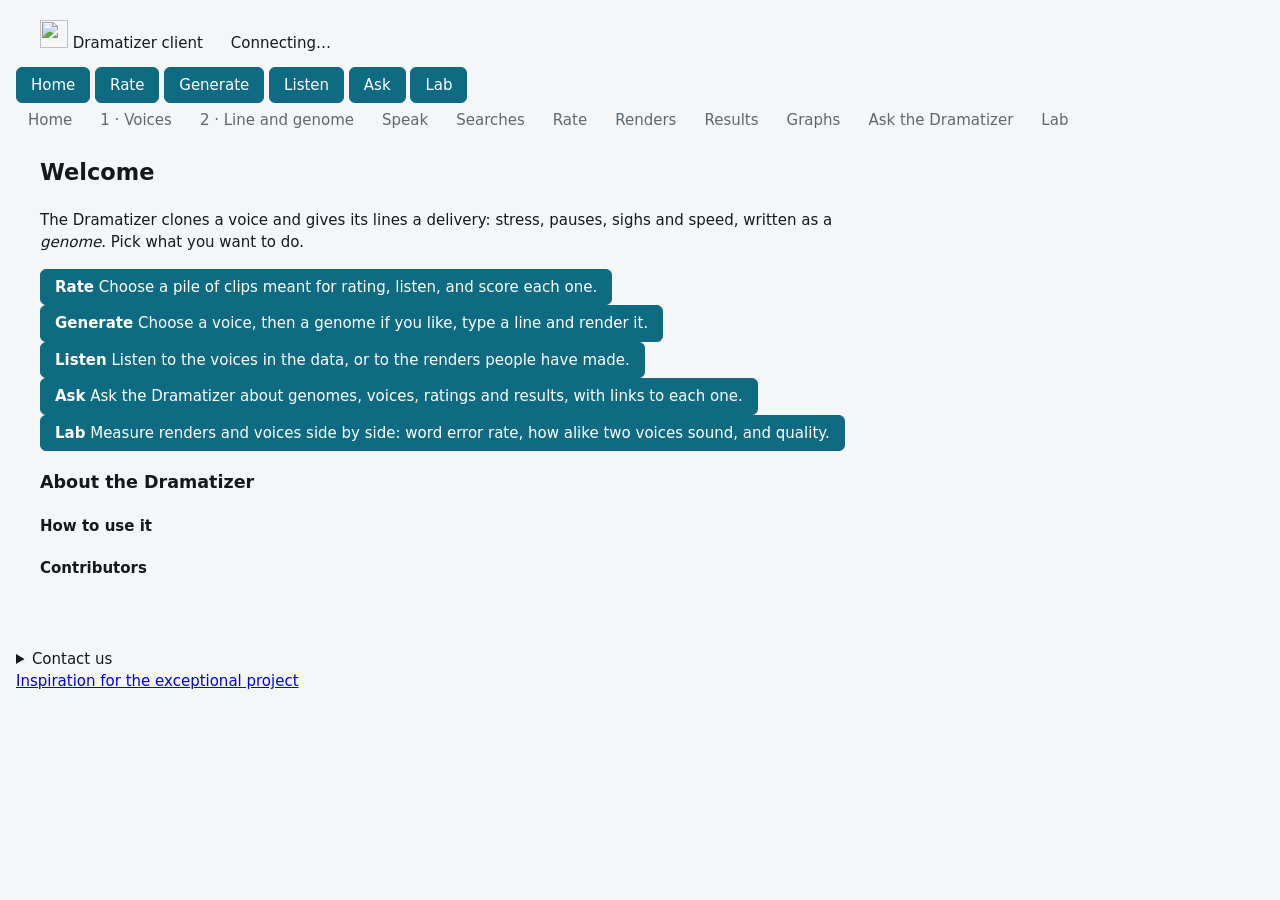
==== commit 832177d1: "Record a voice in the browser; check an upload's words with Whisper The upload page can record up to" ====
--- a/frontend/client/static/index.html
+++ b/frontend/client/static/index.html
@@ -5,10 +5,11 @@
 <meta name="viewport" content="width=device-width, initial-scale=1">
 <title>Dramatizer</title>
 <link rel="stylesheet" href="/static/style.css">
+<link rel="icon" href="/static/logo.svg" type="image/svg+xml">
 </head>
 <body>
 <header class="top">
-  <div class="brand">Dramatizer <span class="tag">client</span></div>
+  <div class="brand"><img class="logo" src="/static/logo.svg" alt="" width="28" height="28"> Dramatizer <span class="tag">client</span></div>
   <div class="who">
     <div class="conn" id="conn">Connecting…</div>
     <details class="account" id="account" hidden>
@@ -159,8 +160,21 @@
       <ul class="list" id="my-voice-list"></ul>
       <form id="upload-form" class="stack">
         <label>Voice name <input id="up-name" maxlength="24" pattern="[A-Za-z0-9][A-Za-z0-9 \-]{0,23}" placeholder="e.g. Calm" required></label>
-        <label>Recording <input type="file" id="up-file" accept=".wav,.mp3,.flac,.ogg,audio/*" required></label>
+        <fieldset class="recorder" id="recorder">
+          <legend>Record in the browser, or choose a file below</legend>
+          <p class="muted small">Read a line aloud in a quiet room, 5 to 30 seconds. For example:
+            <q id="rec-suggest">The old lighthouse keeper climbed the stairs every evening, to light the lamp before the ships came in.</q>
+            <button type="button" class="small quiet" id="rec-use-line">Use this line as the words</button></p>
+          <div class="row">
+            <button type="button" id="rec-start">● Record</button>
+            <button type="button" id="rec-stop" class="quiet" disabled>■ Stop</button>
+            <span class="muted small" id="rec-status" role="status"></span>
+          </div>
+          <audio id="rec-play" controls hidden></audio>
+        </fieldset>
+        <label>Or a file <input type="file" id="up-file" accept=".wav,.mp3,.flac,.ogg,audio/*"></label>
         <label>The words spoken in the recording <textarea id="up-script" rows="2" maxlength="500" required></textarea></label>
+        <p class="muted small">They are checked against the recording: if too many words differ from what it says, the voice is not kept.</p>
         <label class="check"><input type="checkbox" id="up-consent" required> This is my own voice, or the speaker has allowed me to upload it</label>
         <p class="muted small" id="up-limits"></p>
         <div class="row"><button type="submit" data-needs="speak">Upload voice</button></div>
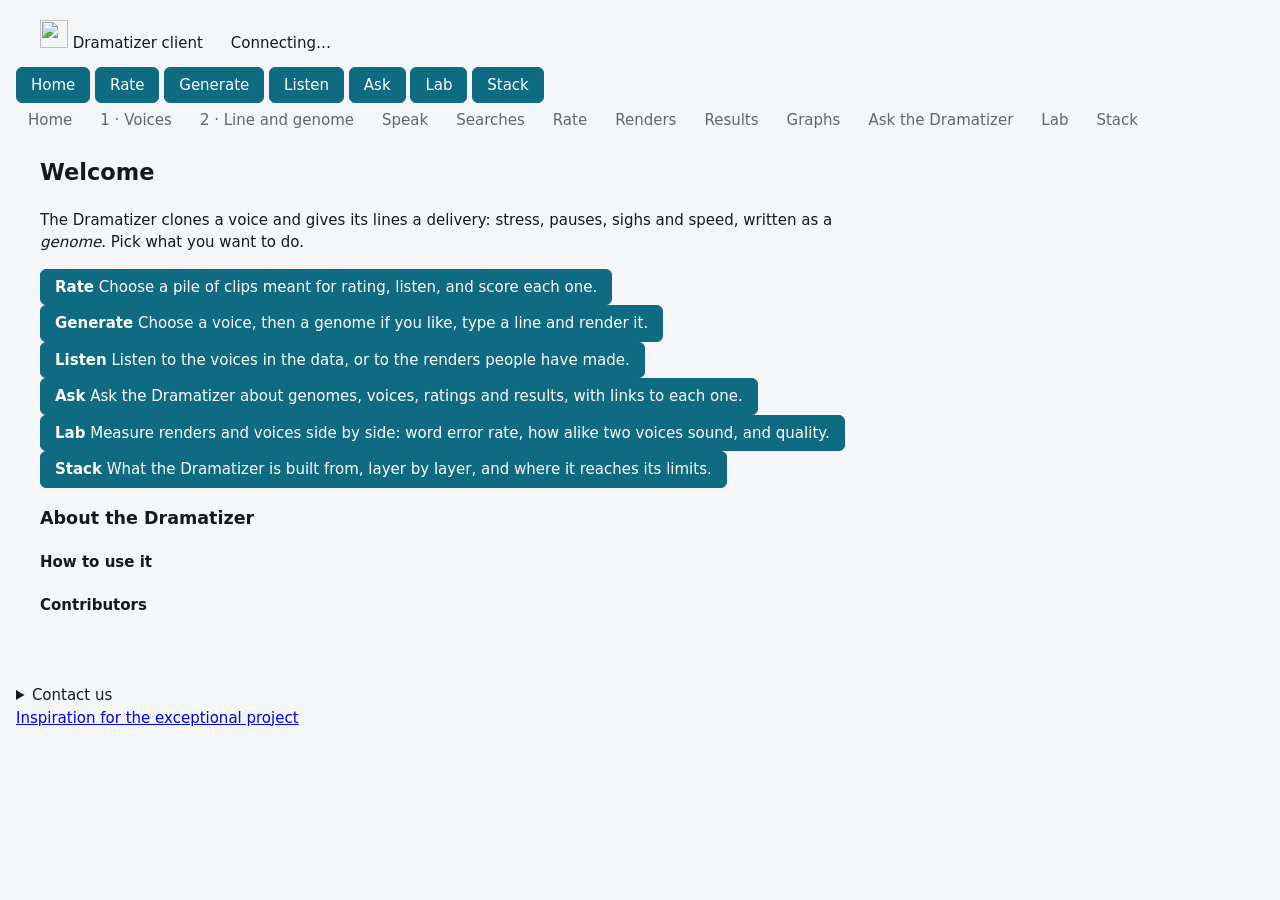
==== commit a0878365: "pushing new security measures as well as UI improvements. NOT TESTED YET" ====
--- a/frontend/client/static/index.html
+++ b/frontend/client/static/index.html
@@ -5,6 +5,7 @@
 <meta name="viewport" content="width=device-width, initial-scale=1">
 <title>Dramatizer</title>
 <link rel="stylesheet" href="/static/style.css">
+<link rel="stylesheet" href="/static/stack.css">
 <link rel="icon" href="/static/logo.svg" type="image/svg+xml">
 </head>
 <body>
@@ -80,6 +81,7 @@
   <button type="button" data-mode="ask" aria-pressed="false">Ask</button>
   <button type="button" data-mode="measure" aria-pressed="false">Lab</button>
   <button type="button" data-mode="research" aria-pressed="false" hidden>Research</button>
+  <button type="button" data-mode="stack" aria-pressed="false">Stack</button>
   <span class="mode-note" id="mode-note"></span>
 </nav>
 
@@ -101,6 +103,7 @@
   <button role="tab" data-tab="graphs">Graphs</button>
   <button role="tab" data-tab="ask">Ask the Dramatizer</button>
   <button role="tab" data-tab="measure">Lab</button>
+  <button role="tab" data-tab="stack">Stack</button>
 </nav>
 
 <main>
@@ -134,6 +137,10 @@
       <button type="button" class="home-card" data-go="research" id="home-research" hidden>
         <strong>Research</strong>
         <span>Genome searches, their rankings, and the measured results.</span>
+      </button>
+      <button type="button" class="home-card" data-go="stack">
+        <strong>Stack</strong>
+        <span>What the Dramatizer is built from, layer by layer, and where it reaches its limits.</span>
       </button>
     </div>
 
@@ -483,6 +490,11 @@
     <h3>The six genome questions</h3>
     <div id="graphs"></div>
   </section>
+
+  <!-- Stack: the same <article> as /static/stack.html, loaded when the tab first opens -->
+  <section class="tab" id="tab-stack" hidden>
+    <div id="stack-root"><p class="muted">Loading…</p></div>
+  </section>
 </main>
 </div>
 
